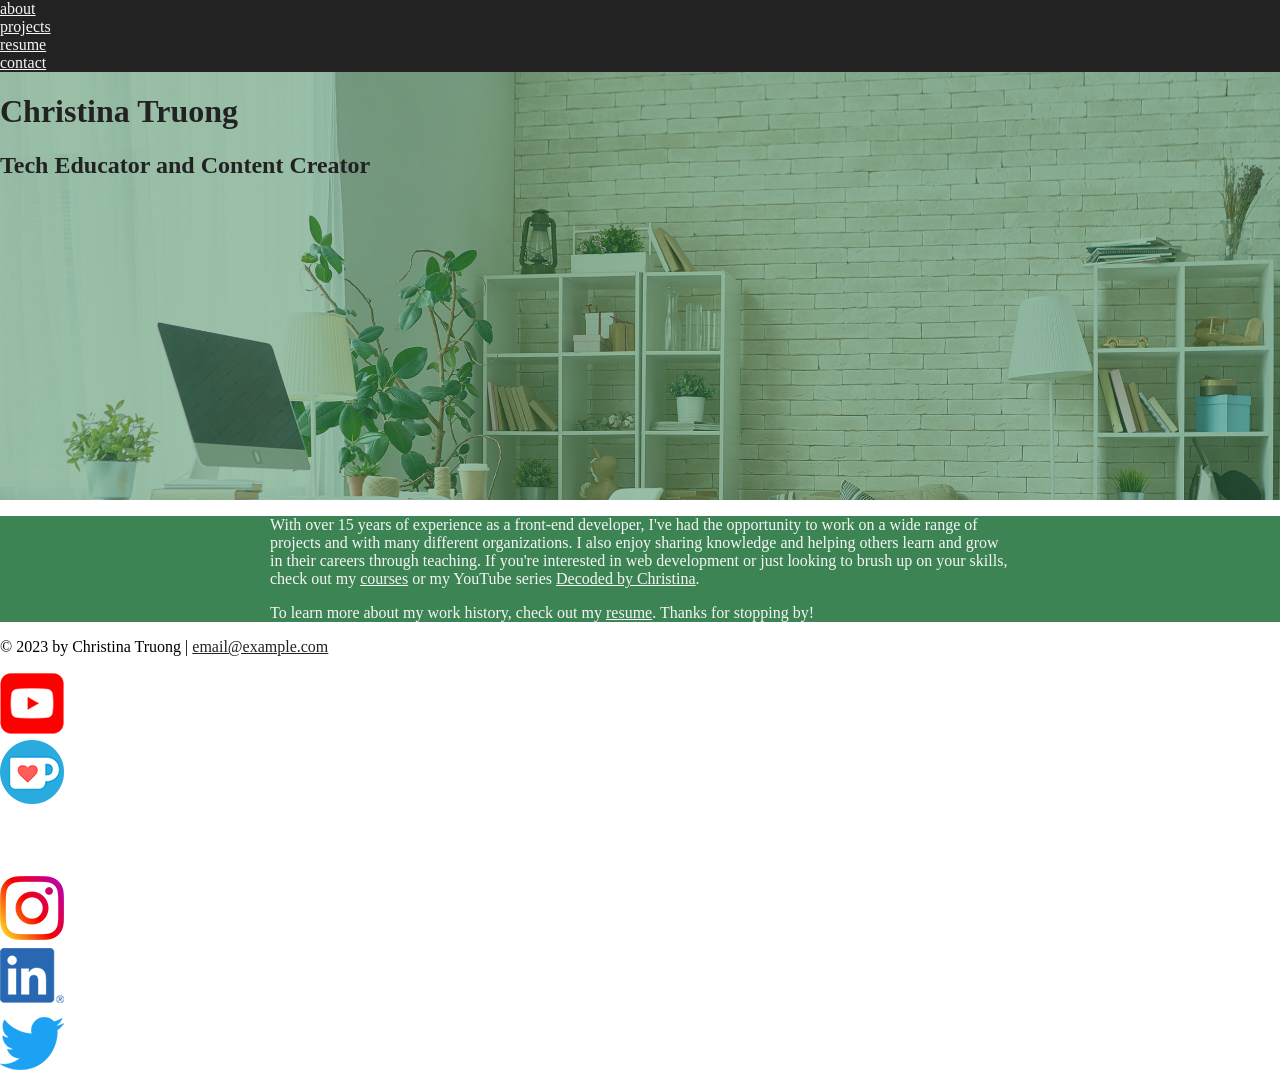
==== index.html @ fcfa5911 "Update HTML structure and content wrapper styling" ====
<!doctype html>
<html lang="en">
  <head>
    <meta charset="UTF-8" />
    <meta name="viewport" content="width=device-width, initial-scale=1.0" />
    <title>Christina Truong, Tech Educator and Content Creator</title>
    <link rel="stylesheet" href="css/styles.css" />
  </head>
  <body class="home">
    <!-- //  INTRO  // -->
    <header>
      <nav class="bg-dark">
        <ul class="list-reset">
          <li><a href="#About">about</a></li>
          <li><a href="#projects">projects</a></li>
          <li><a href="#resume">resume</a></li>
          <li><a href="resume.html#contact">contact</a></li>
        </ul>
      </nav>
      <!-- Start content edits below this line. -->
      <h1>Christina Truong</h1>
      <h2>Tech Educator and Content Creator</h2>

      <!-- End content edits here. -->
    </header>

    <!-- //  ABOUT ME  // -->
    <section class="bg-primary">
      <div class="content-warp">
        <p>
          With over 15 years of experience as a front-end developer, I've had
          the opportunity to work on a wide range of projects and with many
          different organizations. I also enjoy sharing knowledge and helping
          others learn and grow in their careers through teaching. If you're
          interested in web development or just looking to brush up on your
          skills, check out my
          <a href="https://christinatruong.com/courses/" target="_blank"
            >courses</a
          >
          or my YouTube series
          <a href="https://www.youtube.com/@madebychristina" target="_blank"
            >Decoded by Christina</a
          >.
        </p>

        <p>
          To learn more about my work history, check out my
          <a href="resume.html"> resume</a>. Thanks for stopping by!
        </p>
      </div>
    </section>

    <!-- //  FOOTER INFO, SOCIAL MEDIA  // -->
    <footer>
      <p>
        © 2023 by Christina Truong |
        <a href="mailto:email@example.com">email@example.com</a>
      </p>

      <ul class="list-reset">
        <li>
          <a href="https://www.youtube.com/@madebychristina" target="_blank"
            ><img src="images/icon-logo-youtube.png" alt="My YouTube channel"
          /></a>
        </li>
        <li>
          <a href="https://ko-fi.com/christinatruong" target="_blank"
            ><img src="images/icon-logo-ko-fi.png" alt="My Ko-Fi homepage"
          /></a>
        </li>
        <li>
          <a href="https://medium.com/@christinatruong" target="_blank"
            ><img src="images/icon-logo-medium.png" alt="My Medium homepage"
          /></a>
        </li>
        <li>
          <a
            href="https://www.instagram.com/christina.is.online/"
            target="_blank"
            ><img src="images/icon-logo-instagram.png" alt="My Instagram"
          /></a>
        </li>
        <li>
          <a href="https://ca.linkedin.com/in/christinatruong" target="_blank"
            ><img src="images/icon-logo-linkedin.png" alt="My LinkedIn profile"
          /></a>
        </li>
        <li>
          <a href="https://twitter.com/christinatruong" target="_blank"
            ><img src="images/icon-logo-twitter.png" alt="My Twitter profile"
          /></a>
        </li>
      </ul>
    </footer>
  </body>
</html>
---- css/styles.css ----
/*
COLOR PALETTE

Dark green    #3c8453 rgb(60 132 83)
Sandy beige   #bcaa96
Dark gray     #222222
Light gray    #d3d4d6
Off-white     #f6f6f6
*/
:root {
  --Darkgray: #222222;
  --Off-white: #f6f6f6;
  --Dark-green: #3c8453;
  --color-dark: var(--Darkgray);
  --color-light: var(--Off-white);
  --color-primary: var(--Dark-green);
}

/* GLOBAL STYLES 
------------------------------------*/
html {
  box-sizing: border-box;
}
*,
*::after {
  box-sizing: inherit;
}
html,
body {
  height: 100%;
}
body {
  margin: 0;
  padding: 0;
}

a {
  color: var(--color-dark);
}
.bg-dark a,
.bg-primary a {
  color: var(--color-light);
}
.bg-dark {
  background: var(--color-dark);
  color: var(--color-light);
}

.bg-light {
  background: var(--color-light);
  color: var(--color-dark);
}

.bg-primary {
  background: var(--color-primary);
  color: var(--color-light);
}

.list-reset {
  list-style-type: none;
  margin: 0;
  padding: 0;
}
.content-warp {
  max-width: 800px;
  margin: 0 auto;
  padding: 0 30px;
}

/* HOME
------------------------------------*/
header {
  height: 500px;
  background-image:
    linear-gradient(rgba(60, 132, 83, 0.5), rgba(60, 132, 83, 0.5)),
    url("../images/bg-home-office-studio.jpg");
  background-repeat: no-repeat;
  background-position: top right;
  background-size: cover;
  color: var(--color-dark);
}

/* RESUME
------------------------------------*/

/* Profile
------------------------------------*/

/* Projects
------------------------------------*/

/* Work Experience
------------------------------------*/

/* Education
------------------------------------*/

/* FOOTER
------------------------------------*/
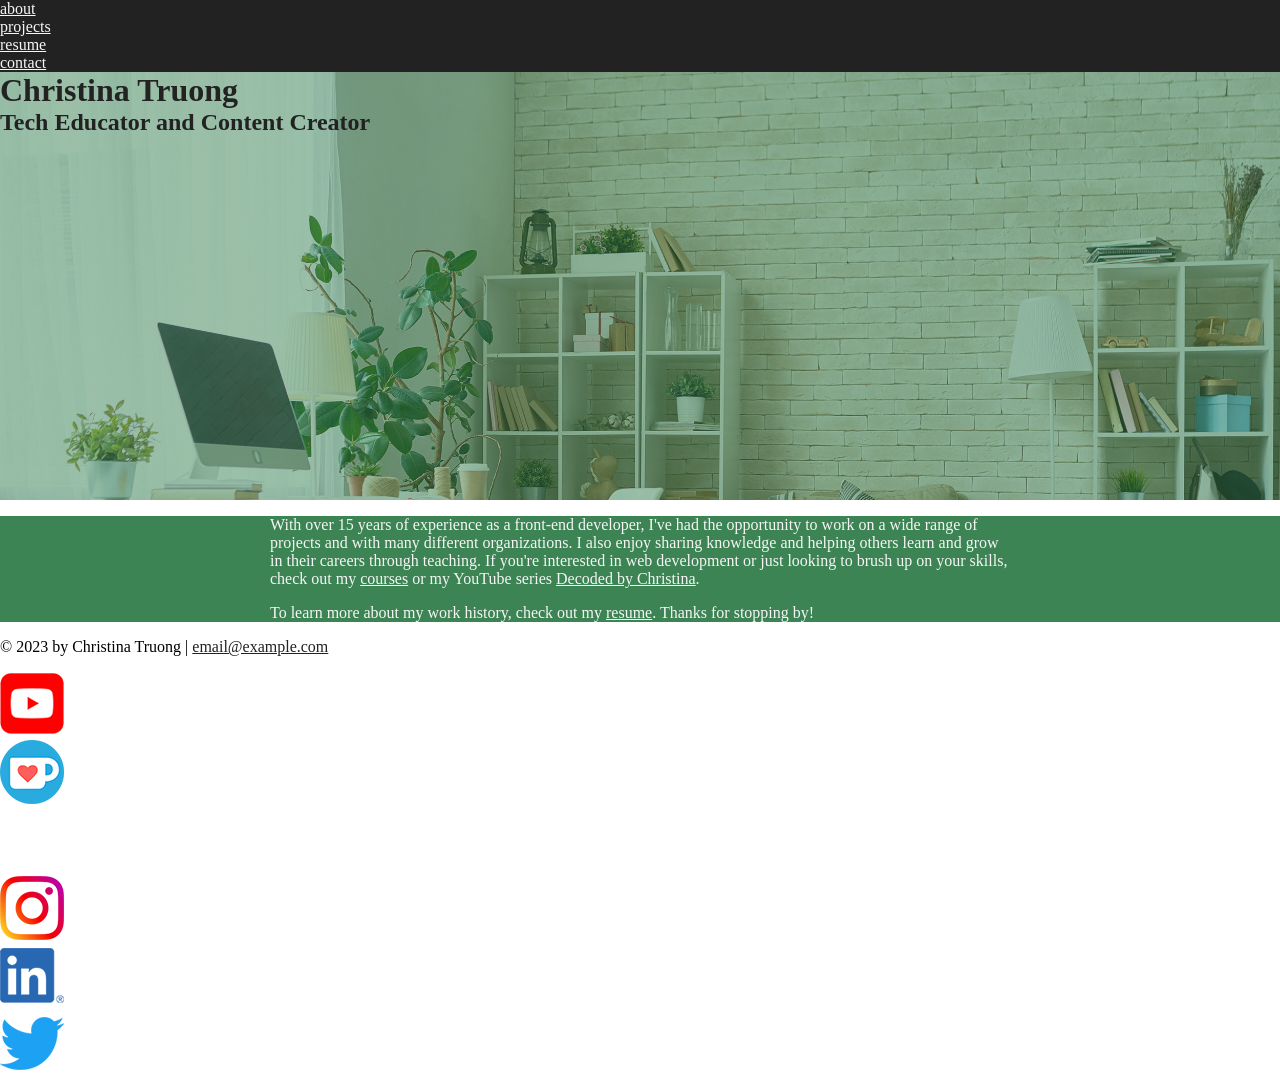
==== commit 8d16d16e: "Center project items add green outline" ====
--- a/index.html
+++ b/index.html
@@ -26,7 +26,7 @@
 
     <!-- //  ABOUT ME  // -->
     <section class="bg-primary">
-      <div class="content-warp">
+      <div class="content-wrap">
         <p>
           With over 15 years of experience as a front-end developer, I've had
           the opportunity to work on a wide range of projects and with many
--- a/css/styles.css
+++ b/css/styles.css
@@ -37,6 +37,14 @@
 a {
   color: var(--color-dark);
 }
+h1,
+h2,
+h3,
+h4 {
+  margin: 0 auto;
+  padding: 0;
+}
+
 .bg-dark a,
 .bg-primary a {
   color: var(--color-light);
@@ -58,10 +66,10 @@
 
 .list-reset {
   list-style-type: none;
-  margin: 0;
+  margin: 0 auto;
   padding: 0;
 }
-.content-warp {
+.content-wrap {
   max-width: 800px;
   margin: 0 auto;
   padding: 0 30px;
@@ -88,6 +96,13 @@
 
 /* Projects
 ------------------------------------*/
+.project-item {
+  border: 1px solid var(--color-primary);
+  padding: 20px;
+  margin: 0 auto;
+  margin-bottom: 10px;
+  max-width: 800px;
+}
 
 /* Work Experience
 ------------------------------------*/
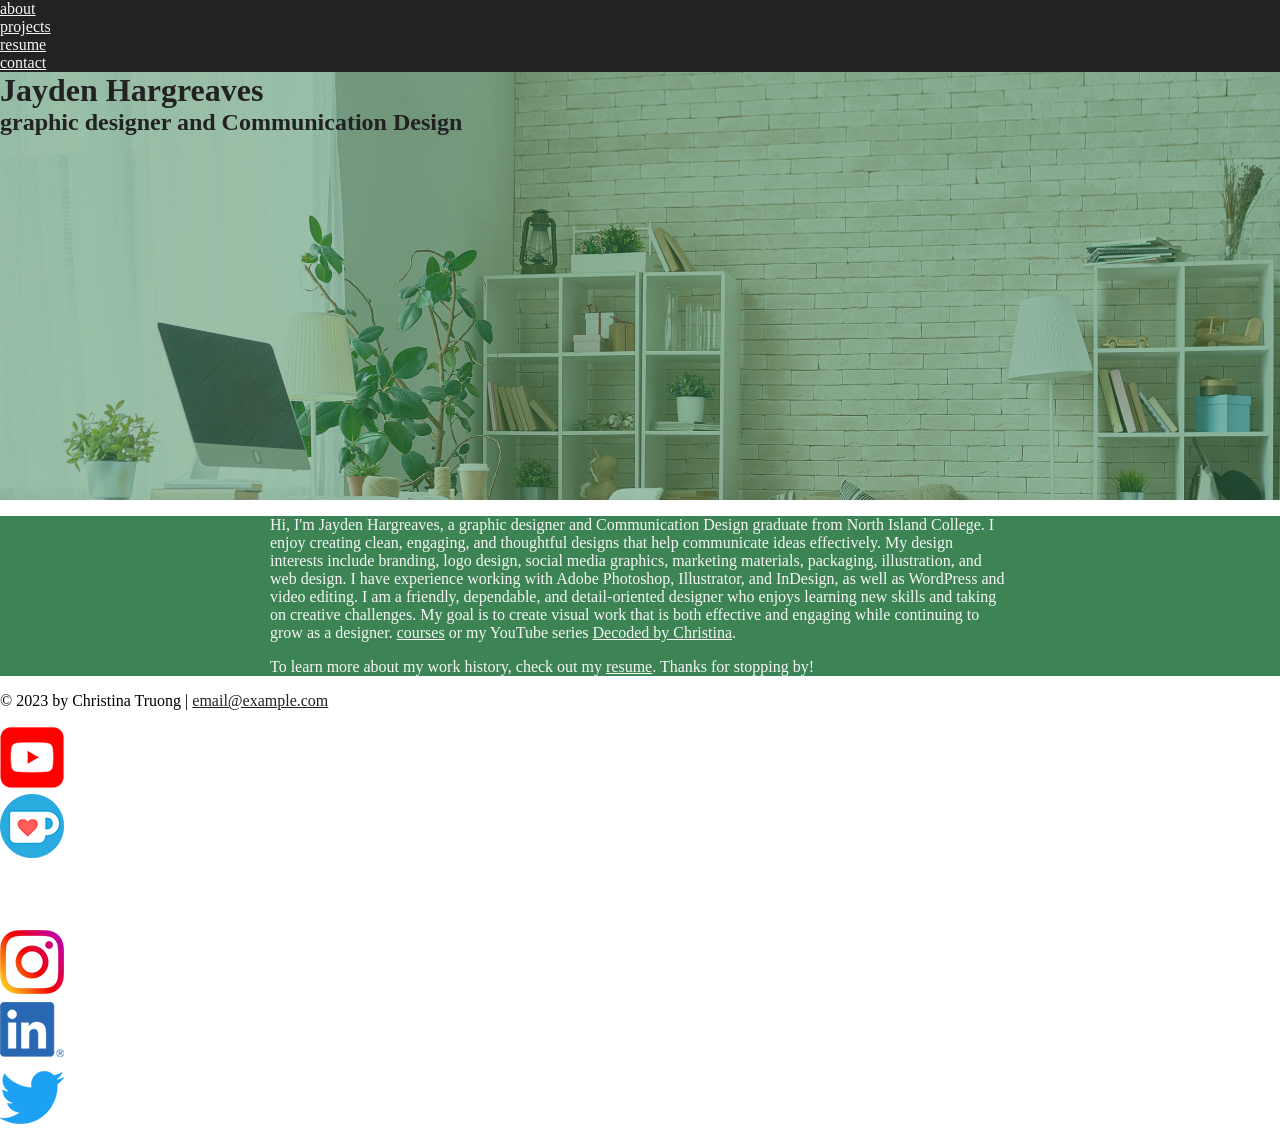
==== commit 27ebc3ac: "Update resume website with personal content and projects" ====
--- a/index.html
+++ b/index.html
@@ -18,8 +18,8 @@
         </ul>
       </nav>
       <!-- Start content edits below this line. -->
-      <h1>Christina Truong</h1>
-      <h2>Tech Educator and Content Creator</h2>
+      <h1>Jayden Hargreaves</h1>
+      <h2>graphic designer and Communication Design</h2>
 
       <!-- End content edits here. -->
     </header>
@@ -28,12 +28,16 @@
     <section class="bg-primary">
       <div class="content-wrap">
         <p>
-          With over 15 years of experience as a front-end developer, I've had
-          the opportunity to work on a wide range of projects and with many
-          different organizations. I also enjoy sharing knowledge and helping
-          others learn and grow in their careers through teaching. If you're
-          interested in web development or just looking to brush up on your
-          skills, check out my
+          Hi, I'm Jayden Hargreaves, a graphic designer and Communication Design
+          graduate from North Island College. I enjoy creating clean, engaging,
+          and thoughtful designs that help communicate ideas effectively. My
+          design interests include branding, logo design, social media graphics,
+          marketing materials, packaging, illustration, and web design. I have
+          experience working with Adobe Photoshop, Illustrator, and InDesign, as
+          well as WordPress and video editing. I am a friendly, dependable, and
+          detail-oriented designer who enjoys learning new skills and taking on
+          creative challenges. My goal is to create visual work that is both
+          effective and engaging while continuing to grow as a designer.
           <a href="https://christinatruong.com/courses/" target="_blank"
             >courses</a
           >
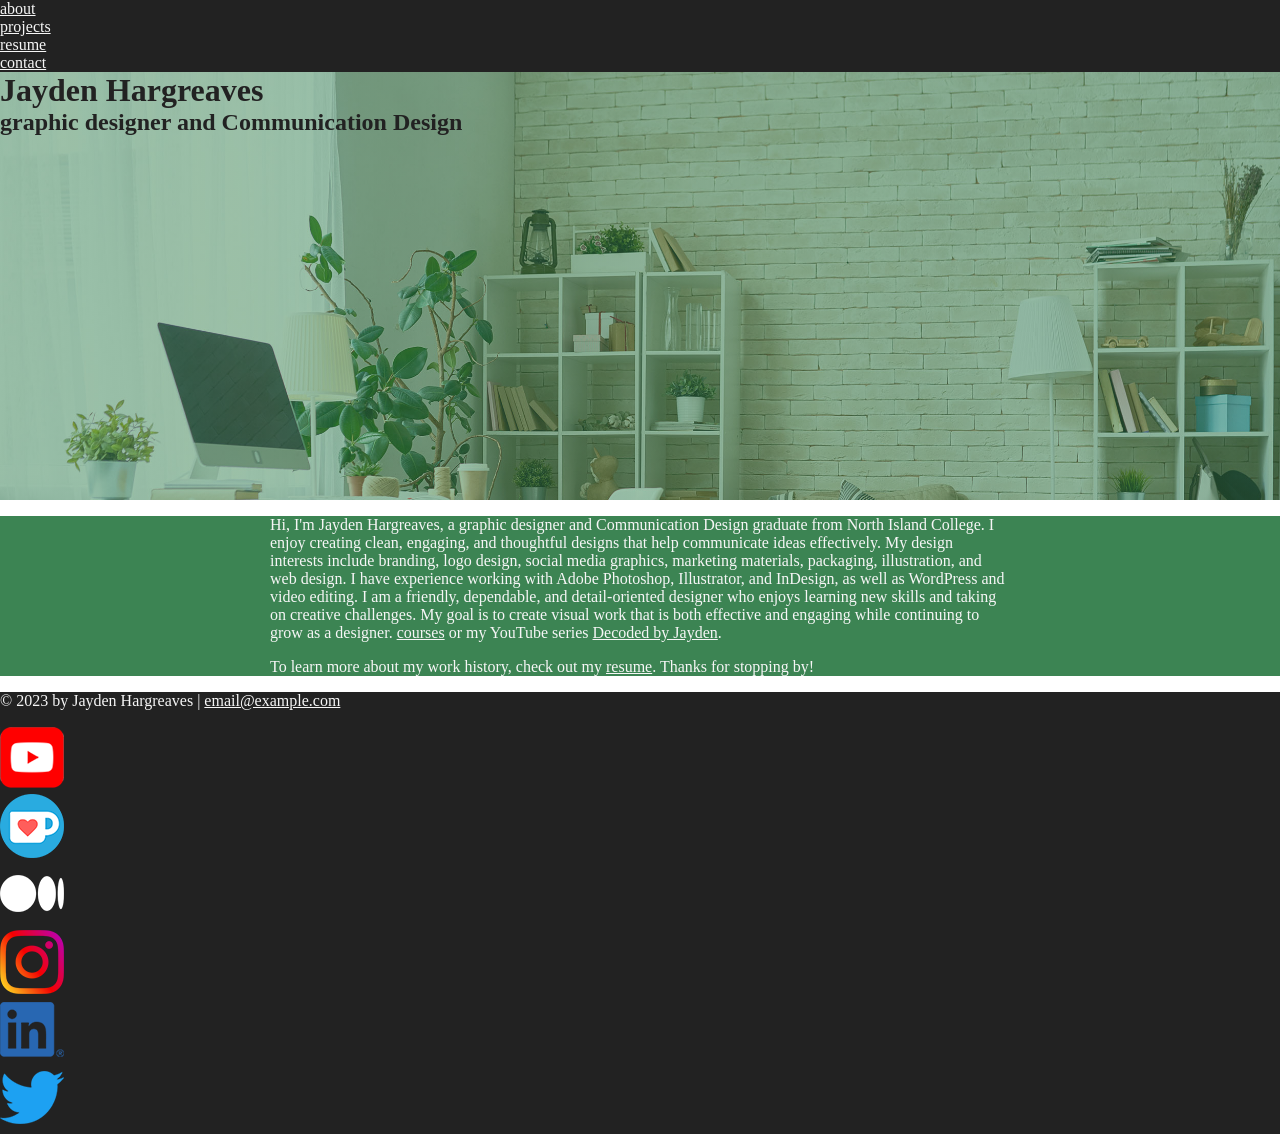
==== commit 10de67fa: "Finish project information and finalize resume site edits" ====
--- a/index.html
+++ b/index.html
@@ -38,12 +38,12 @@
           detail-oriented designer who enjoys learning new skills and taking on
           creative challenges. My goal is to create visual work that is both
           effective and engaging while continuing to grow as a designer.
-          <a href="https://christinatruong.com/courses/" target="_blank"
+          <a href="https://jaydenhargreaves.com/courses/" target="_blank"
             >courses</a
           >
           or my YouTube series
-          <a href="https://www.youtube.com/@madebychristina" target="_blank"
-            >Decoded by Christina</a
+          <a href="https://www.youtube.com/@jayden" target="_blank"
+            >Decoded by Jayden</a
           >.
         </p>
 
@@ -55,42 +55,40 @@
     </section>
 
     <!-- //  FOOTER INFO, SOCIAL MEDIA  // -->
-    <footer>
+    <footer class="bg-dark">
       <p>
-        © 2023 by Christina Truong |
+        © 2023 by Jayden Hargreaves |
         <a href="mailto:email@example.com">email@example.com</a>
       </p>
 
       <ul class="list-reset">
         <li>
-          <a href="https://www.youtube.com/@madebychristina" target="_blank"
+          <a href="https://www.youtube.com/@jayden" target="_blank"
             ><img src="images/icon-logo-youtube.png" alt="My YouTube channel"
           /></a>
         </li>
         <li>
-          <a href="https://ko-fi.com/christinatruong" target="_blank"
+          <a href="https://ko-fi.com/jaydenhargreaves" target="_blank"
             ><img src="images/icon-logo-ko-fi.png" alt="My Ko-Fi homepage"
           /></a>
         </li>
         <li>
-          <a href="https://medium.com/@christinatruong" target="_blank"
+          <a href="https://medium.com/@jaydenhargreaves" target="_blank"
             ><img src="images/icon-logo-medium.png" alt="My Medium homepage"
           /></a>
         </li>
         <li>
-          <a
-            href="https://www.instagram.com/christina.is.online/"
-            target="_blank"
+          <a href="https://www.instagram.com/jaydenhargreaves/" target="_blank"
             ><img src="images/icon-logo-instagram.png" alt="My Instagram"
           /></a>
         </li>
         <li>
-          <a href="https://ca.linkedin.com/in/christinatruong" target="_blank"
+          <a href="https://ca.linkedin.com/in/jaydenhargreaves" target="_blank"
             ><img src="images/icon-logo-linkedin.png" alt="My LinkedIn profile"
           /></a>
         </li>
         <li>
-          <a href="https://twitter.com/christinatruong" target="_blank"
+          <a href="https://twitter.com/jaydenhargreaves" target="_blank"
             ><img src="images/icon-logo-twitter.png" alt="My Twitter profile"
           /></a>
         </li>
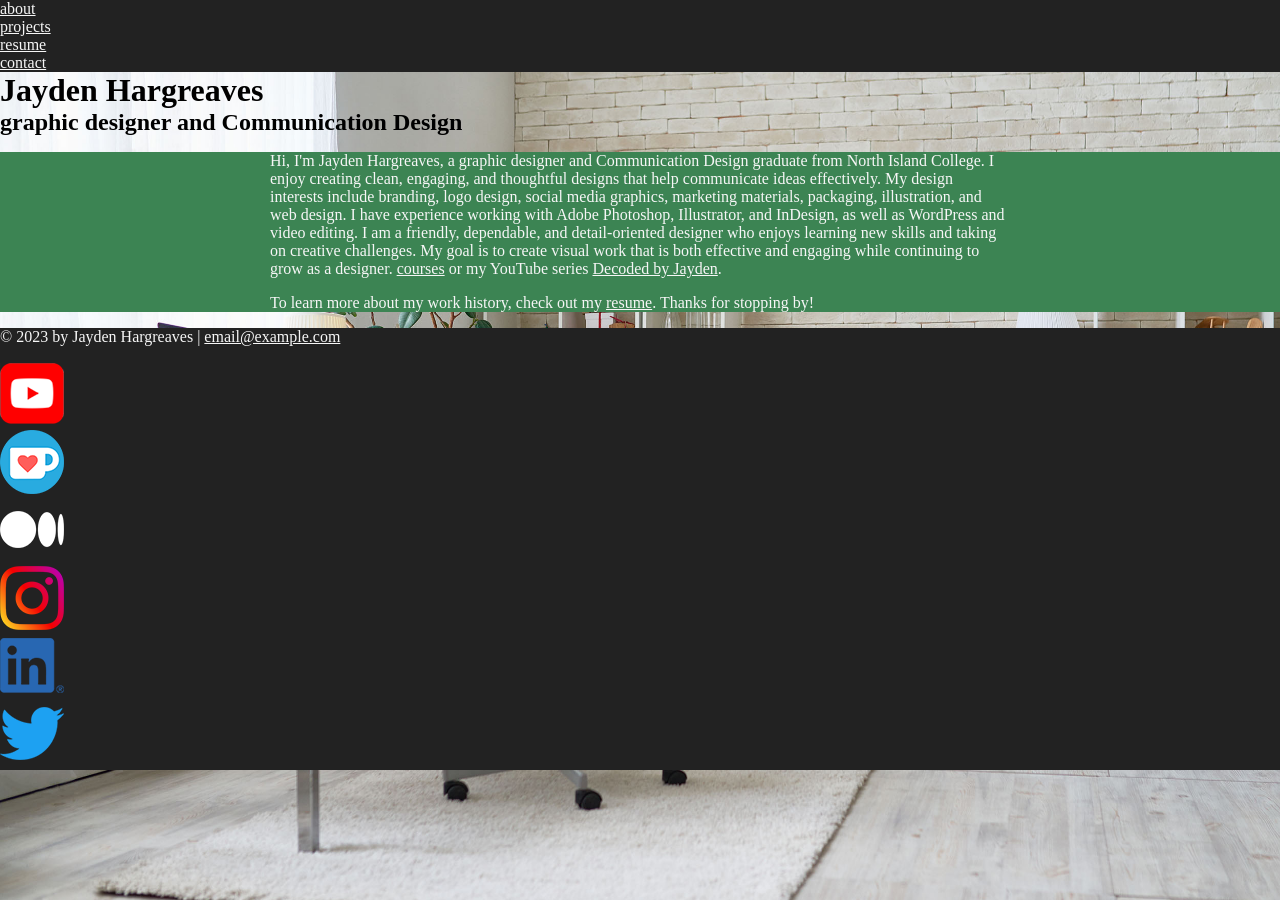
==== commit 288b82b3: "Fix home body class and update home CSS styles" ====
--- a/index.html
+++ b/index.html
@@ -6,54 +6,56 @@
     <title>Christina Truong, Tech Educator and Content Creator</title>
     <link rel="stylesheet" href="css/styles.css" />
   </head>
+  <nav class="bg-dark">
+    <ul class="list-reset">
+      <li><a href="resume.html#About">about</a></li>
+      <li><a href="resume.html#projects">projects</a></li>
+      <li><a href="resume.html#resume">resume</a></li>
+      <li><a href="resume.html#contact">contact</a></li>
+    </ul>
+  </nav>
   <body class="home">
     <!-- //  INTRO  // -->
-    <header>
-      <nav class="bg-dark">
-        <ul class="list-reset">
-          <li><a href="#About">about</a></li>
-          <li><a href="#projects">projects</a></li>
-          <li><a href="#resume">resume</a></li>
-          <li><a href="resume.html#contact">contact</a></li>
-        </ul>
-      </nav>
-      <!-- Start content edits below this line. -->
-      <h1>Jayden Hargreaves</h1>
-      <h2>graphic designer and Communication Design</h2>
+    <div content-wrapper>
+      <header>
+        <!-- Start content edits below this line. -->
+        <h1>Jayden Hargreaves</h1>
+        <h2>graphic designer and Communication Design</h2>
 
-      <!-- End content edits here. -->
-    </header>
+        <!-- End content edits here. -->
+      </header>
 
-    <!-- //  ABOUT ME  // -->
-    <section class="bg-primary">
-      <div class="content-wrap">
-        <p>
-          Hi, I'm Jayden Hargreaves, a graphic designer and Communication Design
-          graduate from North Island College. I enjoy creating clean, engaging,
-          and thoughtful designs that help communicate ideas effectively. My
-          design interests include branding, logo design, social media graphics,
-          marketing materials, packaging, illustration, and web design. I have
-          experience working with Adobe Photoshop, Illustrator, and InDesign, as
-          well as WordPress and video editing. I am a friendly, dependable, and
-          detail-oriented designer who enjoys learning new skills and taking on
-          creative challenges. My goal is to create visual work that is both
-          effective and engaging while continuing to grow as a designer.
-          <a href="https://jaydenhargreaves.com/courses/" target="_blank"
-            >courses</a
-          >
-          or my YouTube series
-          <a href="https://www.youtube.com/@jayden" target="_blank"
-            >Decoded by Jayden</a
-          >.
-        </p>
+      <!-- //  ABOUT ME  // -->
+      <section class="bg-primary">
+        <div class="content-wrap">
+          <p>
+            Hi, I'm Jayden Hargreaves, a graphic designer and Communication
+            Design graduate from North Island College. I enjoy creating clean,
+            engaging, and thoughtful designs that help communicate ideas
+            effectively. My design interests include branding, logo design,
+            social media graphics, marketing materials, packaging, illustration,
+            and web design. I have experience working with Adobe Photoshop,
+            Illustrator, and InDesign, as well as WordPress and video editing. I
+            am a friendly, dependable, and detail-oriented designer who enjoys
+            learning new skills and taking on creative challenges. My goal is to
+            create visual work that is both effective and engaging while
+            continuing to grow as a designer.
+            <a href="https://jaydenhargreaves.com/courses/" target="_blank"
+              >courses</a
+            >
+            or my YouTube series
+            <a href="https://www.youtube.com/@jayden" target="_blank"
+              >Decoded by Jayden</a
+            >.
+          </p>
 
-        <p>
-          To learn more about my work history, check out my
-          <a href="resume.html"> resume</a>. Thanks for stopping by!
-        </p>
-      </div>
-    </section>
-
+          <p>
+            To learn more about my work history, check out my
+            <a href="resume.html"> resume</a>. Thanks for stopping by!
+          </p>
+        </div>
+      </section>
+    </div>
     <!-- //  FOOTER INFO, SOCIAL MEDIA  // -->
     <footer class="bg-dark">
       <p>
--- a/css/styles.css
+++ b/css/styles.css
@@ -77,15 +77,12 @@
 
 /* HOME
 ------------------------------------*/
-header {
-  height: 500px;
-  background-image:
-    linear-gradient(rgba(60, 132, 83, 0.5), rgba(60, 132, 83, 0.5)),
-    url("../images/bg-home-office-studio.jpg");
-  background-repeat: no-repeat;
-  background-position: top right;
+.home {
+  background: url(../images/bg-home-office-studio.jpg) no-repeat;
   background-size: cover;
-  color: var(--color-dark);
+}
+.home .content-wrapper {
+  background: rgb(255 255 255 / 0.9);
 }
 
 /* RESUME
@@ -112,3 +109,7 @@
 
 /* FOOTER
 ------------------------------------*/
+footer {
+  background-color: #222;
+  color: #d3d4d5;
+}
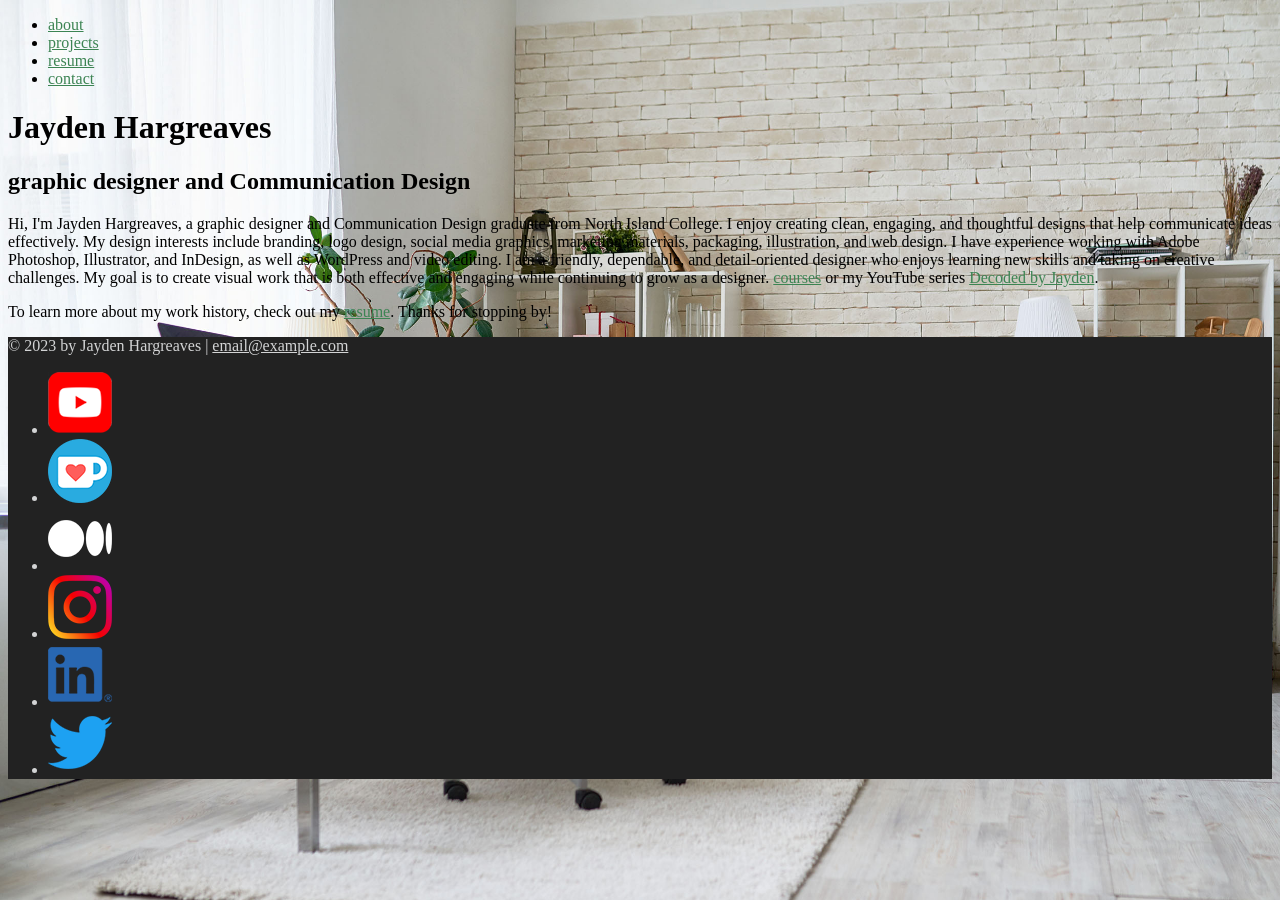
==== commit 24ab591a: "Added a btn class and updated the CSS to style the buttons with color." ====
--- a/index.html
+++ b/index.html
@@ -6,7 +6,7 @@
     <title>Christina Truong, Tech Educator and Content Creator</title>
     <link rel="stylesheet" href="css/styles.css" />
   </head>
-  <nav class="bg-dark">
+  <nav>
     <ul class="list-reset">
       <li><a href="resume.html#About">about</a></li>
       <li><a href="resume.html#projects">projects</a></li>
@@ -26,7 +26,7 @@
       </header>
 
       <!-- //  ABOUT ME  // -->
-      <section class="bg-primary">
+      <section>
         <div class="content-wrap">
           <p>
             Hi, I'm Jayden Hargreaves, a graphic designer and Communication
@@ -57,7 +57,7 @@
       </section>
     </div>
     <!-- //  FOOTER INFO, SOCIAL MEDIA  // -->
-    <footer class="bg-dark">
+    <footer>
       <p>
         © 2023 by Jayden Hargreaves |
         <a href="mailto:email@example.com">email@example.com</a>
--- a/css/styles.css
+++ b/css/styles.css
@@ -7,74 +7,32 @@
 Light gray    #d3d4d6
 Off-white     #f6f6f6
 */
-:root {
-  --Darkgray: #222222;
-  --Off-white: #f6f6f6;
-  --Dark-green: #3c8453;
-  --color-dark: var(--Darkgray);
-  --color-light: var(--Off-white);
-  --color-primary: var(--Dark-green);
-}
 
 /* GLOBAL STYLES 
 ------------------------------------*/
-html {
-  box-sizing: border-box;
-}
-*,
-*::after {
-  box-sizing: inherit;
-}
-html,
 body {
-  height: 100%;
-}
-body {
-  margin: 0;
-  padding: 0;
+  background-color: #f6f6f6;
 }
 
+/* links*/
 a {
-  color: var(--color-dark);
+  color: #3c8453;
 }
-h1,
-h2,
-h3,
-h4 {
-  margin: 0 auto;
-  padding: 0;
+a:hover {
+  color: #bcaa96;
+  text-decoration: none;
 }
-
-.bg-dark a,
-.bg-primary a {
-  color: var(--color-light);
+footer a {
+  color: #d3d4d5;
 }
-.bg-dark {
-  background: var(--color-dark);
-  color: var(--color-light);
+footer a:hover {
+  color: #3c8453;
 }
-
-.bg-light {
-  background: var(--color-light);
-  color: var(--color-dark);
+.btn {
+  background: #3c8453;
+  color: #f6f6f6;
+  text-decoration: none;
 }
-
-.bg-primary {
-  background: var(--color-primary);
-  color: var(--color-light);
-}
-
-.list-reset {
-  list-style-type: none;
-  margin: 0 auto;
-  padding: 0;
-}
-.content-wrap {
-  max-width: 800px;
-  margin: 0 auto;
-  padding: 0 30px;
-}
-
 /* HOME
 ------------------------------------*/
 .home {
@@ -93,13 +51,6 @@
 
 /* Projects
 ------------------------------------*/
-.project-item {
-  border: 1px solid var(--color-primary);
-  padding: 20px;
-  margin: 0 auto;
-  margin-bottom: 10px;
-  max-width: 800px;
-}
 
 /* Work Experience
 ------------------------------------*/
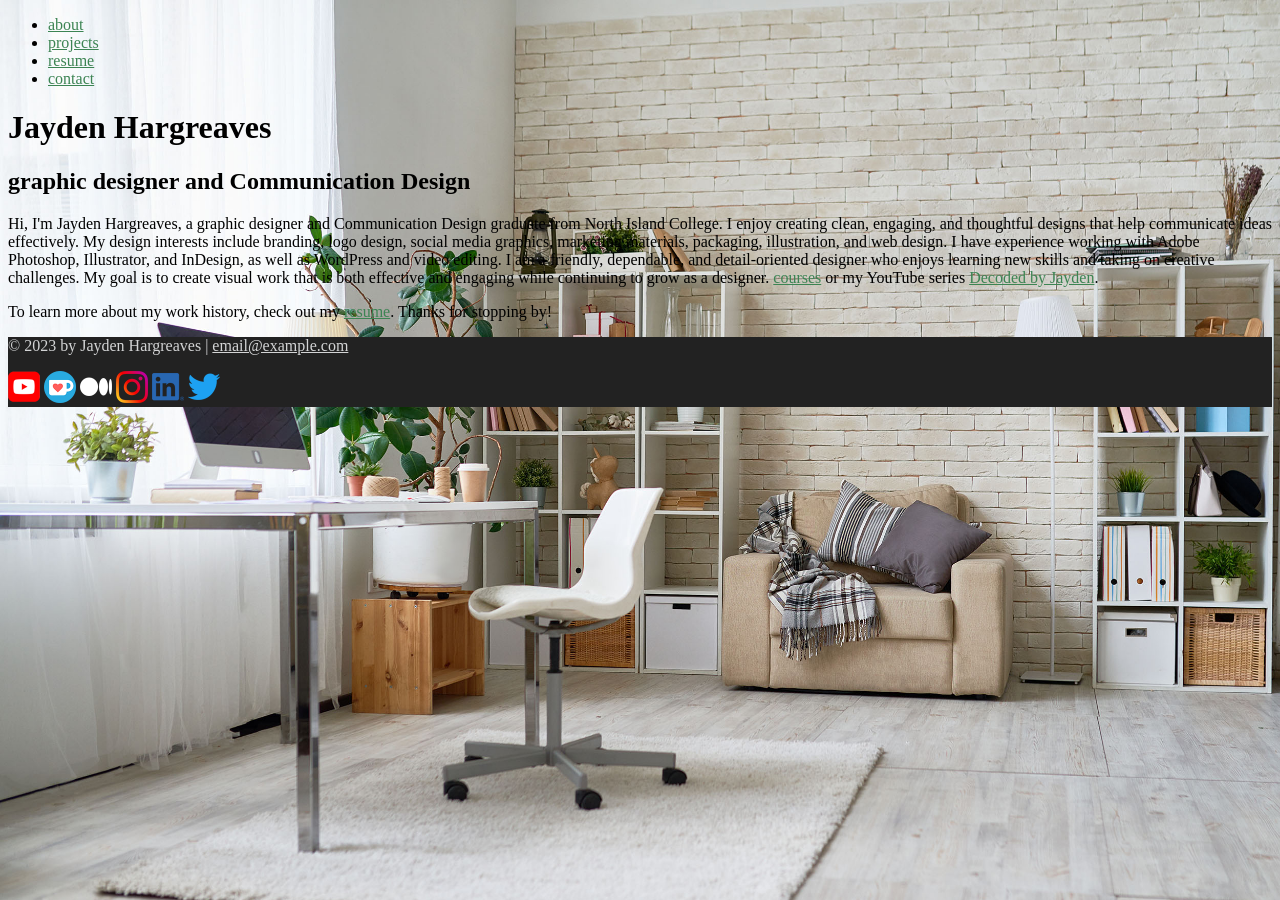
==== commit 3c9372e0: "Added a social class and aligned the social media icons in a row using CSS." ====
--- a/index.html
+++ b/index.html
@@ -63,7 +63,7 @@
         <a href="mailto:email@example.com">email@example.com</a>
       </p>
 
-      <ul class="list-reset">
+      <ul class="socials">
         <li>
           <a href="https://www.youtube.com/@jayden" target="_blank"
             ><img src="images/icon-logo-youtube.png" alt="My YouTube channel"
--- a/css/styles.css
+++ b/css/styles.css
@@ -10,6 +10,15 @@
 
 /* GLOBAL STYLES 
 ------------------------------------*/
+html {
+  box-sizing: border-box;
+}
+*,
+*:before,
+*:after {
+  box-sizing: inherit;
+}
+
 body {
   background-color: #f6f6f6;
 }
@@ -64,3 +73,13 @@
   background-color: #222;
   color: #d3d4d5;
 }
+.socials {
+  list-style: none;
+  padding: 0;
+}
+.socials li {
+  display: inline-block;
+}
+.socials img {
+  width: 32px;
+}
